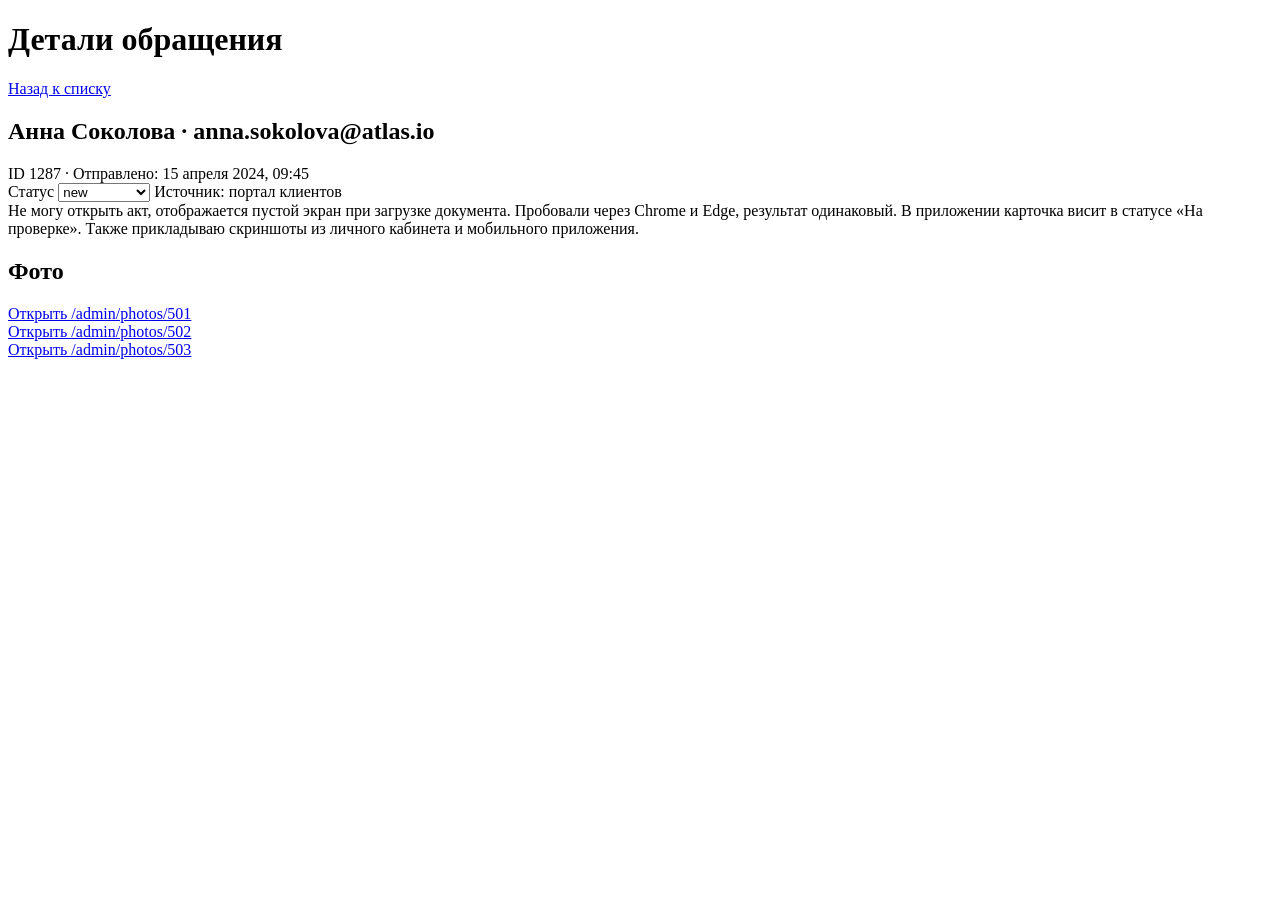
==== ui/admin_requests.html @ 99db30d9 "Create admin_requests.html" ====
<!DOCTYPE html>
<html lang="ru">
<head>
  <meta charset="UTF-8" />
  <meta name="viewport" content="width=device-width, initial-scale=1.0" />
  <title>Request Detail</title>
  <link rel="stylesheet" href="/ui/styles.css" />
</head>
<body>
  <div class="page">
    <div class="header">
      <h1>Детали обращения</h1>
      <a class="button-link" href="/admin/requests">Назад к списку</a>
    </div>

    <div class="panel detail-layout">
      <div class="detail-header">
        <div class="detail-title">
          <h2>Анна Соколова · anna.sokolova@atlas.io</h2>
          <span>ID 1287 · Отправлено: 15 апреля 2024, 09:45</span>
        </div>
        <div class="detail-meta">
          <label>
            Статус
            <select class="select" name="status">
              <option value="new" selected>new</option>
              <option value="in_progress">in_progress</option>
              <option value="done">done</option>
            </select>
          </label>
          <span>Источник: портал клиентов</span>
        </div>
      </div>

      <div class="text-block">
        Не могу открыть акт, отображается пустой экран при загрузке документа. Пробовали через
        Chrome и Edge, результат одинаковый. В приложении карточка висит в статусе «На проверке».
        Также прикладываю скриншоты из личного кабинета и мобильного приложения.
      </div>

      <div>
        <h2>Фото</h2>
        <div class="photo-grid">
          <div class="photo-card">
            <div class="photo-preview"></div>
            <a href="/admin/photos/501">Открыть /admin/photos/501</a>
          </div>
          <div class="photo-card">
            <div class="photo-preview"></div>
            <a href="/admin/photos/502">Открыть /admin/photos/502</a>
          </div>
          <div class="photo-card">
            <div class="photo-preview"></div>
            <a href="/admin/photos/503">Открыть /admin/photos/503</a>
          </div>
        </div>
      </div>
    </div>
  </div>
</body>
</html>
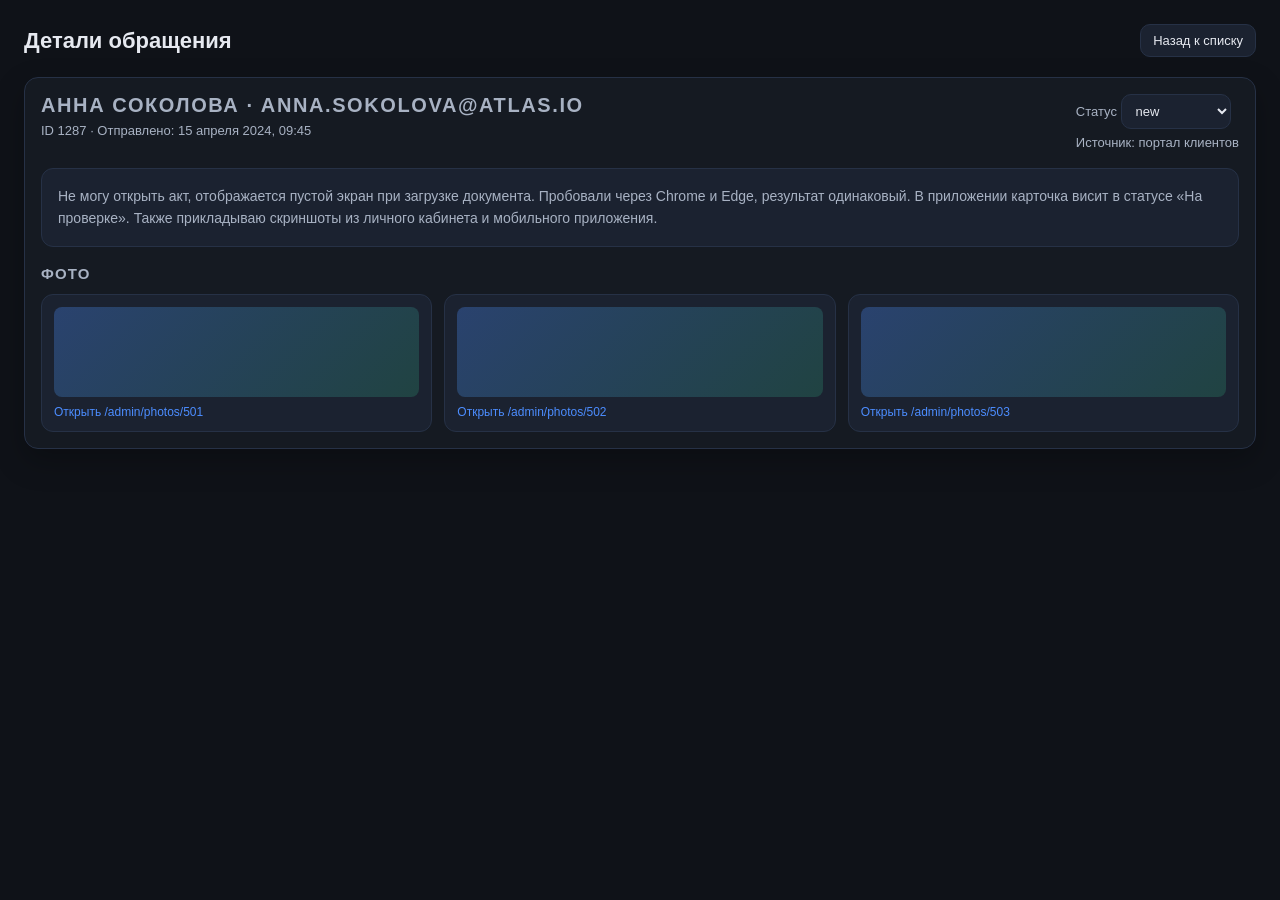
==== commit 569f1be4: "Update admin_requests.html" ====
--- a/ui/admin_requests.html
+++ b/ui/admin_requests.html
@@ -4,7 +4,7 @@
   <meta charset="UTF-8" />
   <meta name="viewport" content="width=device-width, initial-scale=1.0" />
   <title>Request Detail</title>
-  <link rel="stylesheet" href="/ui/styles.css" />
+  <link rel="stylesheet" href="./styles.css" />
 </head>
 <body>
   <div class="page">
--- a/ui/styles.css
+++ b/ui/styles.css
@@ -0,0 +1,326 @@
+:root {
+  --bg: #0f1218;
+  --panel: #151a22;
+  --panel-alt: #1b2230;
+  --border: #263146;
+  --text: #e6e9f0;
+  --muted: #a8b2c3;
+  --accent: #4c8dff;
+  --accent-weak: rgba(76, 141, 255, 0.18);
+  --new-bg: rgba(76, 141, 255, 0.12);
+  --chip-bg: #222a3a;
+  --chip-text: #c7d4ee;
+  --success: #35c78a;
+  --warning: #f5b64c;
+  --danger: #ff7a7a;
+  --shadow: 0 12px 30px rgba(0, 0, 0, 0.25);
+}
+
+* {
+  box-sizing: border-box;
+}
+
+body {
+  margin: 0;
+  font-family: "Segoe UI", Arial, sans-serif;
+  background: var(--bg);
+  color: var(--text);
+}
+
+a {
+  color: inherit;
+  text-decoration: none;
+}
+
+.page {
+  min-height: 100vh;
+  padding: 24px;
+}
+
+.header {
+  display: flex;
+  align-items: center;
+  justify-content: space-between;
+  margin-bottom: 20px;
+}
+
+.header h1 {
+  font-size: 22px;
+  margin: 0;
+  font-weight: 600;
+}
+
+.container {
+  display: grid;
+  grid-template-columns: 220px 1fr 340px;
+  gap: 16px;
+}
+
+.panel {
+  background: var(--panel);
+  border: 1px solid var(--border);
+  border-radius: 14px;
+  padding: 16px;
+  box-shadow: var(--shadow);
+}
+
+.panel h2 {
+  margin: 0 0 12px;
+  font-size: 15px;
+  color: var(--muted);
+  text-transform: uppercase;
+  letter-spacing: 0.08em;
+}
+
+.folder-list {
+  display: flex;
+  flex-direction: column;
+  gap: 8px;
+}
+
+.folder {
+  padding: 10px 12px;
+  border-radius: 10px;
+  background: var(--panel-alt);
+  border: 1px solid transparent;
+  display: flex;
+  align-items: center;
+  justify-content: space-between;
+  font-size: 14px;
+}
+
+.folder.active {
+  border-color: var(--accent);
+  color: var(--text);
+  background: var(--accent-weak);
+}
+
+.list {
+  display: flex;
+  flex-direction: column;
+  gap: 12px;
+}
+
+.list-item {
+  display: grid;
+  grid-template-columns: 1fr auto;
+  gap: 10px;
+  padding: 14px;
+  border-radius: 12px;
+  border: 1px solid var(--border);
+  background: var(--panel-alt);
+  position: relative;
+}
+
+.list-item.new {
+  background: var(--new-bg);
+  font-weight: 600;
+}
+
+.list-item.selected::before {
+  content: "";
+  position: absolute;
+  left: 0;
+  top: 8px;
+  bottom: 8px;
+  width: 4px;
+  border-radius: 4px;
+  background: var(--accent);
+}
+
+.list-main {
+  display: flex;
+  flex-direction: column;
+  gap: 6px;
+}
+
+.list-title {
+  display: flex;
+  align-items: center;
+  gap: 10px;
+  font-size: 15px;
+}
+
+.list-title span {
+  color: var(--muted);
+  font-weight: 400;
+  font-size: 12px;
+}
+
+.list-snippet {
+  font-size: 13px;
+  color: var(--muted);
+  line-height: 1.4;
+}
+
+.chips {
+  display: flex;
+  flex-direction: column;
+  align-items: flex-end;
+  gap: 8px;
+}
+
+.chip {
+  padding: 4px 10px;
+  border-radius: 999px;
+  background: var(--chip-bg);
+  color: var(--chip-text);
+  font-size: 12px;
+  text-transform: capitalize;
+}
+
+.chip.status-new {
+  background: rgba(76, 141, 255, 0.2);
+  color: var(--accent);
+}
+
+.chip.status-in_progress {
+  background: rgba(245, 182, 76, 0.18);
+  color: var(--warning);
+}
+
+.chip.status-done {
+  background: rgba(53, 199, 138, 0.18);
+  color: var(--success);
+}
+
+.preview-card {
+  display: flex;
+  flex-direction: column;
+  gap: 16px;
+}
+
+.preview-header {
+  display: flex;
+  flex-direction: column;
+  gap: 4px;
+}
+
+.preview-header h3 {
+  margin: 0;
+  font-size: 18px;
+}
+
+.preview-header span {
+  color: var(--muted);
+  font-size: 13px;
+}
+
+.preview-text {
+  font-size: 13px;
+  color: var(--muted);
+  line-height: 1.5;
+}
+
+.preview-actions {
+  display: flex;
+  gap: 10px;
+  flex-wrap: wrap;
+}
+
+.button-link {
+  padding: 8px 12px;
+  border-radius: 10px;
+  border: 1px solid var(--border);
+  background: var(--panel-alt);
+  font-size: 13px;
+}
+
+.detail-layout {
+  display: flex;
+  flex-direction: column;
+  gap: 18px;
+}
+
+.detail-header {
+  display: flex;
+  align-items: flex-start;
+  justify-content: space-between;
+  gap: 16px;
+}
+
+.detail-title h2 {
+  margin: 0 0 4px;
+  font-size: 20px;
+}
+
+.detail-title span {
+  color: var(--muted);
+  font-size: 13px;
+}
+
+.detail-meta {
+  display: flex;
+  flex-direction: column;
+  gap: 6px;
+  font-size: 13px;
+  color: var(--muted);
+}
+
+.select {
+  background: var(--panel-alt);
+  border: 1px solid var(--border);
+  color: var(--text);
+  border-radius: 10px;
+  padding: 8px 10px;
+  font-size: 13px;
+}
+
+.text-block {
+  background: var(--panel-alt);
+  border: 1px solid var(--border);
+  border-radius: 12px;
+  padding: 16px;
+  font-size: 14px;
+  line-height: 1.6;
+  color: var(--muted);
+}
+
+.photo-grid {
+  display: grid;
+  grid-template-columns: repeat(auto-fit, minmax(140px, 1fr));
+  gap: 12px;
+}
+
+.photo-card {
+  border-radius: 12px;
+  border: 1px solid var(--border);
+  background: var(--panel-alt);
+  padding: 12px;
+  display: flex;
+  flex-direction: column;
+  gap: 8px;
+}
+
+.photo-preview {
+  background: linear-gradient(135deg, rgba(76, 141, 255, 0.3), rgba(53, 199, 138, 0.2));
+  height: 90px;
+  border-radius: 8px;
+}
+
+.photo-card a {
+  font-size: 12px;
+  color: var(--accent);
+}
+
+@media (max-width: 1100px) {
+  .container {
+    grid-template-columns: 220px 1fr;
+  }
+
+  .preview-panel {
+    display: none;
+  }
+}
+
+@media (max-width: 800px) {
+  .container {
+    grid-template-columns: 1fr;
+  }
+
+  .header {
+    flex-direction: column;
+    align-items: flex-start;
+    gap: 8px;
+  }
+}
